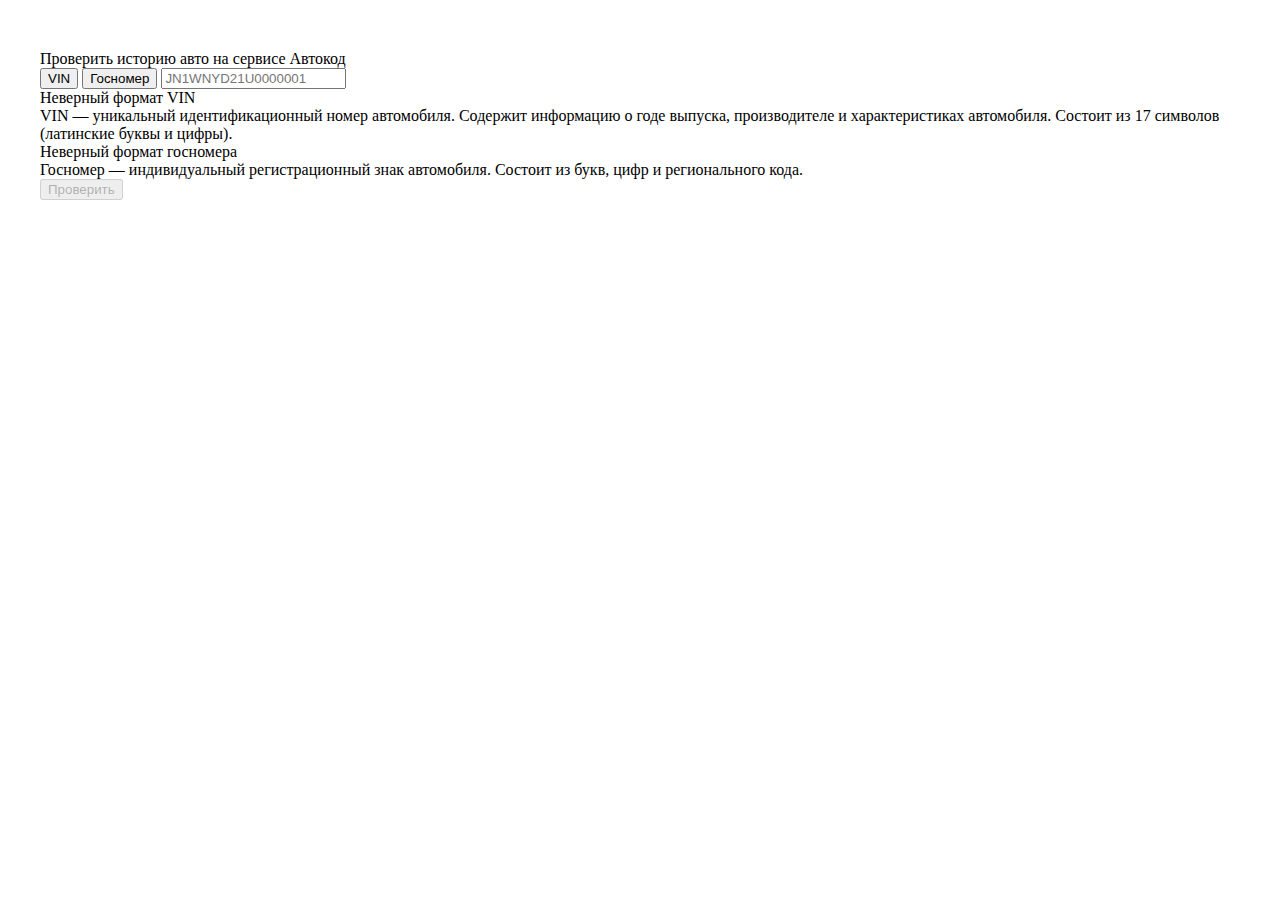
==== index.html @ ef505bfa "new form" ====
<!doctype html>
<html lang="en">
<head>
  <meta charset="UTF-8">
  <meta name="viewport"
        content="width=device-width, user-scalable=no, initial-scale=1.0, maximum-scale=1.0, minimum-scale=1.0">
  <meta http-equiv="X-UA-Compatible" content="ie=edge">
  <title>Banner test</title>
  <style>
    .container {
      width: 100%;
      max-width: 1200px;
      margin: 50px auto;
    }
  </style>
</head>
<body>

  <div class="container">

    <html>
    <head>
      <title></title>
      <meta charset="utf-8">
      <link rel="stylesheet" type="text/css" href="https://pp.avtocod.ru/banner.assets/avtocod_form.css">
    </head>
    <body>
    <form class="avtocod-form" action="https://avtocod.ru/?a_aid=test1&chan=">
      <div class="avtocod-form__header">Проверить историю авто на сервисе Автокод</div>
      <div class="avtocod-form__body">
            <span>
                <input type="button" value="VIN" class="avtocod-form__toggle-btn avtocod-form__toggle-btn_vin avtocod-form__toggle-btn_active">
                <input type="button" value="Госномер" class="avtocod-form__toggle-btn avtocod-form__toggle-btn_grz">
            </span>
        <span>
                <input class="avtocod-form__input" placeholder="JN1WNYD21U0000001">
                <div class="arrow-box">
                    <div class="arrow-box__text arrow-box__text_hidden">
                        <div>Неверный формат VIN</div>
                        VIN — уникальный идентификационный номер автомобиля. Содержит информацию о годе выпуска, производителе и    характеристиках автомобиля. Состоит из 17 символов (латинские буквы и цифры).
                    </div>
                    <div class="arrow-box__text arrow-box__text_hidden">
                        <div>Неверный формат госномера</div>
                        Госномер — индивидуальный регистрационный знак автомобиля. Состоит из букв, цифр и регионального кода.
                    </div>
                </div>
            </span>
        <span>
                <input class="avtocod-form__submit-btn" type="submit" name="" value="Проверить" disabled="">
            </span>
      </div>
    </form>
    <script type="text/javascript" src="https://pp.avtocod.ru/banner.assets/avtocod_form.js"></script>
    </body>
    </html>





  </div>

</body>
</html>
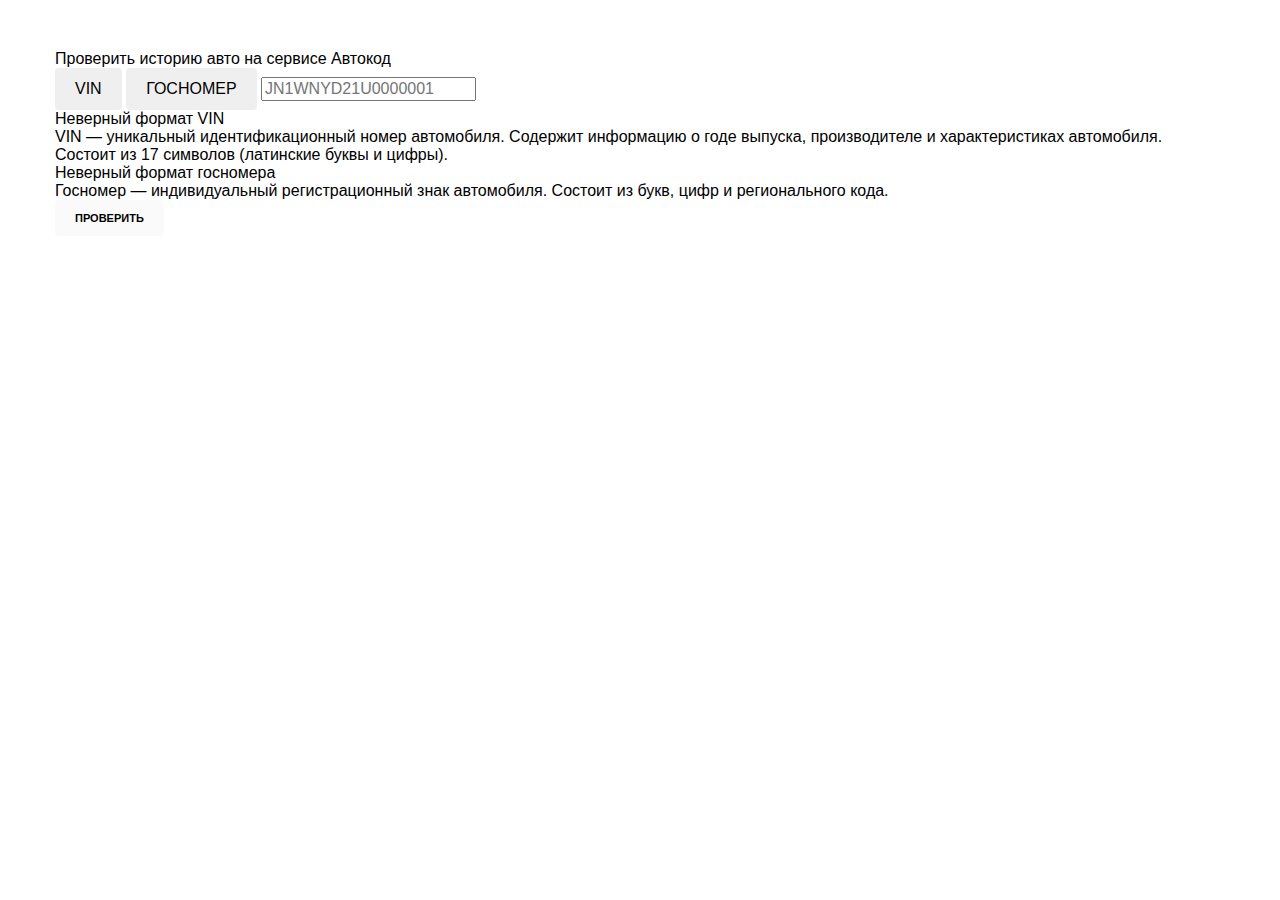
==== commit 3fd98812: "shadow widget test" ====
--- a/index.html
+++ b/index.html
@@ -23,9 +23,10 @@
       <title></title>
       <meta charset="utf-8">
       <link rel="stylesheet" type="text/css" href="https://pp.avtocod.ru/banner.assets/avtocod_form.css">
+      <link rel="stylesheet" type="text/css" href="mediaservice.css">
     </head>
     <body>
-    <form class="avtocod-form" action="https://avtocod.ru/?a_aid=test1&chan=">
+    <form target="_blank" class="avtocod-form" action="https://avtocod.ru/?a_aid=test1&chan=">
       <div class="avtocod-form__header">Проверить историю авто на сервисе Автокод</div>
       <div class="avtocod-form__body">
             <span>
@@ -50,7 +51,14 @@
             </span>
       </div>
     </form>
-    <script type="text/javascript" src="https://pp.avtocod.ru/banner.assets/avtocod_form.js"></script>
+    <div>
+      <avtocod-widget></avtocod-widget>
+      <script defer src='https://pp.avtocod.ru/banner.assets/avtocod_form_v2.js'></script>
+    </div>
+    <!--<script type="text/javascript" src="https://pp.avtocod.ru/banner.assets/avtocod_form_grz.js"></script>-->
+    <!--<script type="text/javascript" src="https://pp.avtocod.ru/banner.assets/avtocod_form.js"></script>-->
+    <!-- путь до скрипта на сервере:/web/pp.avtocod.new.ru/banner.assets. Есть старый и новый. Некоторые клиенты используют старый. Менять код в обоих файлах -->
+    <script src="avtocod_form.js"></script>
     </body>
     </html>
 
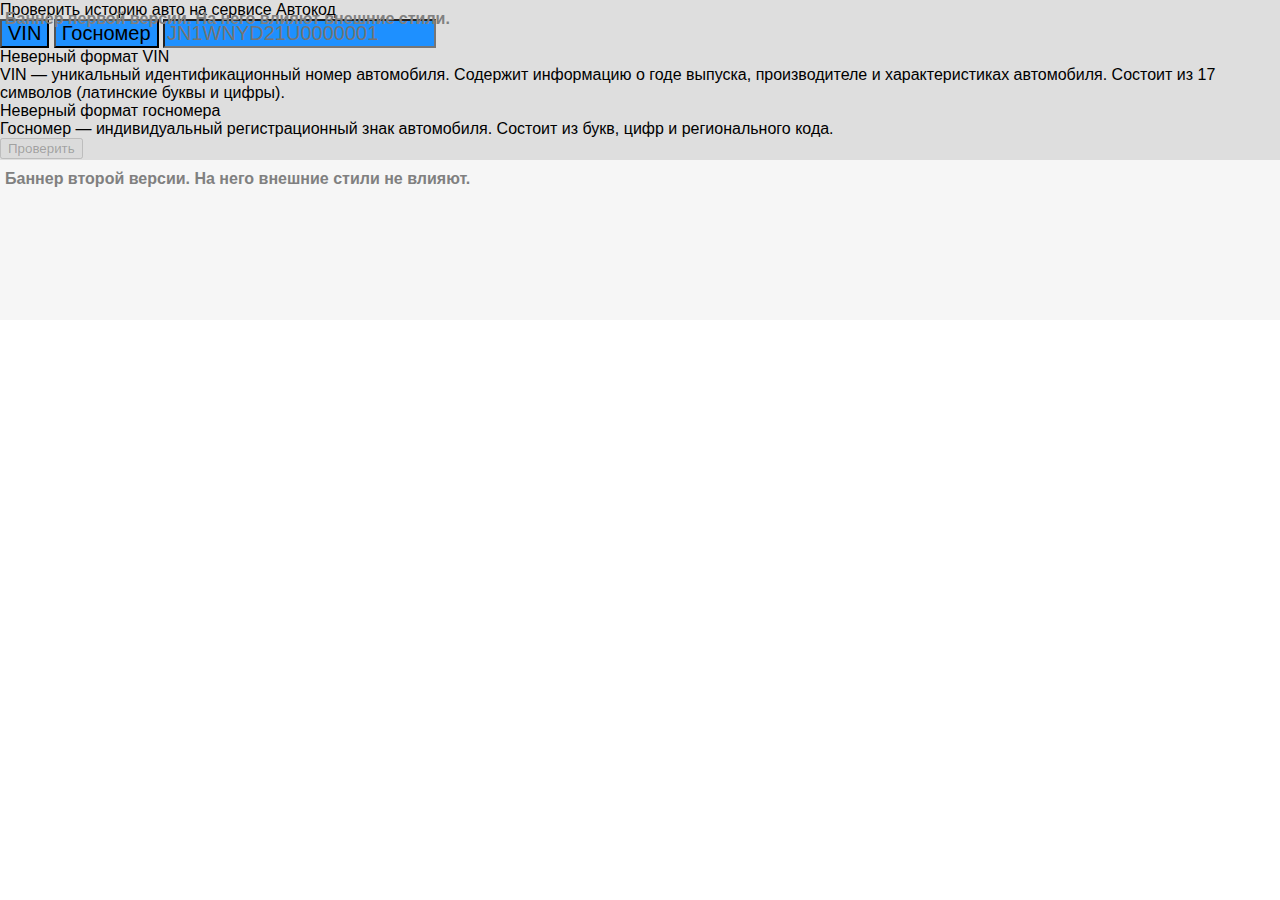
==== commit 634c5a0c: "more diff" ====
--- a/index.html
+++ b/index.html
@@ -1,72 +1,89 @@
 <!doctype html>
-<html lang="en">
+<html lang="ru">
 <head>
   <meta charset="UTF-8">
   <meta name="viewport"
         content="width=device-width, user-scalable=no, initial-scale=1.0, maximum-scale=1.0, minimum-scale=1.0">
   <meta http-equiv="X-UA-Compatible" content="ie=edge">
-  <title>Banner test</title>
+  <title>Сравнение виджетов для сайта Автокод</title>
+  <link rel="stylesheet" type="text/css" href="https://pp.avtocod.ru/banner.assets/avtocod_form.css">
   <style>
-    .container {
-      width: 100%;
-      max-width: 1200px;
-      margin: 50px auto;
+    body {
+      font-family: sans-serif;
+      margin: 0;
+      padding: 0;
+    }
+
+    h4 {
+      color: gray;
+      position: absolute;
+      top: 0;
+      left: 0;
+      margin-top: 10px;
+      margin-left: 5px;
+    }
+
+    .avtocod-form__toggle-btn,
+    .avtocod-form__input {
+      background: dodgerblue;
+      font-size: 20px;
+    }
+
+    .first-banner,
+    .second-banner {
+      background: #dedede;
+      min-height: 160px;
+      display: flex;
+      align-items: center;
+      justify-content: center;
+      position: relative;
+    }
+
+    .second-banner {
+      background: #f6f6f6;
     }
   </style>
 </head>
 <body>
-
-  <div class="container">
-
-    <html>
-    <head>
-      <title></title>
-      <meta charset="utf-8">
-      <link rel="stylesheet" type="text/css" href="https://pp.avtocod.ru/banner.assets/avtocod_form.css">
-      <link rel="stylesheet" type="text/css" href="mediaservice.css">
-    </head>
-    <body>
+  <div class="first-banner">
+    <h4>Баннер первой версии. На него влияют внешние стили.</h4>
     <form target="_blank" class="avtocod-form" action="https://avtocod.ru/?a_aid=test1&chan=">
       <div class="avtocod-form__header">Проверить историю авто на сервисе Автокод</div>
       <div class="avtocod-form__body">
-            <span>
-                <input type="button" value="VIN" class="avtocod-form__toggle-btn avtocod-form__toggle-btn_vin avtocod-form__toggle-btn_active">
-                <input type="button" value="Госномер" class="avtocod-form__toggle-btn avtocod-form__toggle-btn_grz">
-            </span>
+          <span>
+              <input type="button" value="VIN" class="avtocod-form__toggle-btn avtocod-form__toggle-btn_vin avtocod-form__toggle-btn_active">
+              <input type="button" value="Госномер" class="avtocod-form__toggle-btn avtocod-form__toggle-btn_grz">
+          </span>
         <span>
-                <input class="avtocod-form__input" placeholder="JN1WNYD21U0000001">
-                <div class="arrow-box">
-                    <div class="arrow-box__text arrow-box__text_hidden">
-                        <div>Неверный формат VIN</div>
-                        VIN — уникальный идентификационный номер автомобиля. Содержит информацию о годе выпуска, производителе и    характеристиках автомобиля. Состоит из 17 символов (латинские буквы и цифры).
-                    </div>
-                    <div class="arrow-box__text arrow-box__text_hidden">
-                        <div>Неверный формат госномера</div>
-                        Госномер — индивидуальный регистрационный знак автомобиля. Состоит из букв, цифр и регионального кода.
-                    </div>
-                </div>
-            </span>
+              <input class="avtocod-form__input" placeholder="JN1WNYD21U0000001">
+              <div class="arrow-box">
+                  <div class="arrow-box__text arrow-box__text_hidden">
+                      <div>Неверный формат VIN</div>
+                      VIN — уникальный идентификационный номер автомобиля. Содержит информацию о годе выпуска, производителе и    характеристиках автомобиля. Состоит из 17 символов (латинские буквы и цифры).
+                  </div>
+                  <div class="arrow-box__text arrow-box__text_hidden">
+                      <div>Неверный формат госномера</div>
+                      Госномер — индивидуальный регистрационный знак автомобиля. Состоит из букв, цифр и регионального кода.
+                  </div>
+              </div>
+          </span>
         <span>
-                <input class="avtocod-form__submit-btn" type="submit" name="" value="Проверить" disabled="">
-            </span>
+              <input class="avtocod-form__submit-btn" type="submit" name="" value="Проверить" disabled="">
+          </span>
       </div>
     </form>
-    <div>
-      <avtocod-widget></avtocod-widget>
-      <script defer src='https://pp.avtocod.ru/banner.assets/avtocod_form_v2.js'></script>
-    </div>
-    <!--<script type="text/javascript" src="https://pp.avtocod.ru/banner.assets/avtocod_form_grz.js"></script>-->
-    <!--<script type="text/javascript" src="https://pp.avtocod.ru/banner.assets/avtocod_form.js"></script>-->
-    <!-- путь до скрипта на сервере:/web/pp.avtocod.new.ru/banner.assets. Есть старый и новый. Некоторые клиенты используют старый. Менять код в обоих файлах -->
-    <script src="avtocod_form.js"></script>
-    </body>
-    </html>
-
-
-
-
-
   </div>
 
+  <div class="second-banner">
+    <h4>Баннер второй версии. На него внешние стили не влияют.</h4>
+    <avtocod-widget refid={$refid} chan={$channel_code}></avtocod-widget>
+    <script>
+      const widget = document.querySelector('avtocod-widget')
+      widget.setAttribute('refid', 'testRefId')
+      widget.setAttribute('chan', 'testChan')
+    </script>
+  </div>
+  <script type="text/javascript" src="https://pp.avtocod.ru/banner.assets/avtocod_form_grz.js"></script>
+  <script defer src='https://pp.avtocod.ru/banner.assets/avtocod_form_v2.js'></script>
 </body>
 </html>
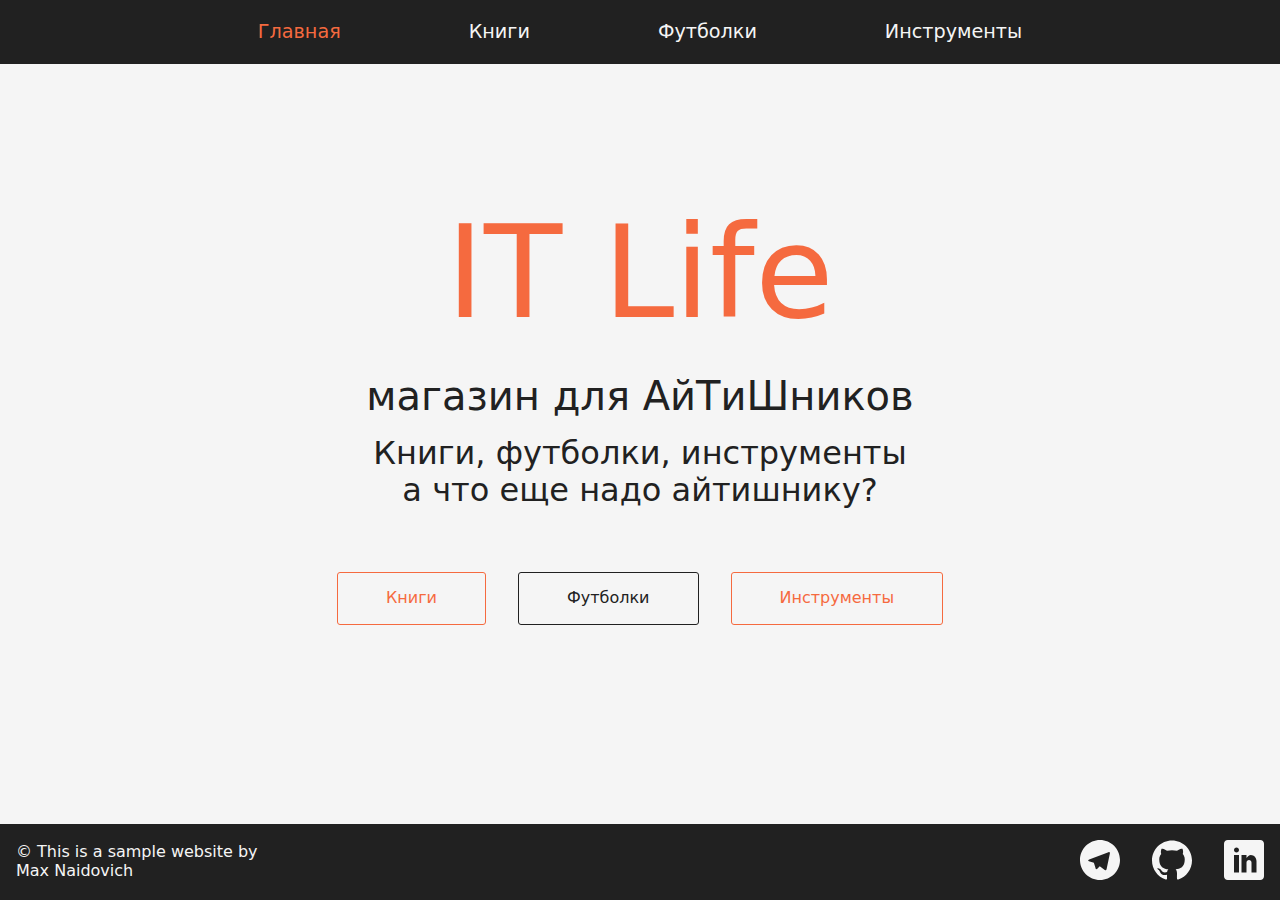
==== commit 20b3cf74: "add standart nuxt export" ====
--- a/index.html
+++ b/index.html
@@ -1,89 +1 @@
-<!doctype html>
-<html lang="ru">
-<head>
-  <meta charset="UTF-8">
-  <meta name="viewport"
-        content="width=device-width, user-scalable=no, initial-scale=1.0, maximum-scale=1.0, minimum-scale=1.0">
-  <meta http-equiv="X-UA-Compatible" content="ie=edge">
-  <title>Сравнение виджетов для сайта Автокод</title>
-  <link rel="stylesheet" type="text/css" href="https://pp.avtocod.ru/banner.assets/avtocod_form.css">
-  <style>
-    body {
-      font-family: sans-serif;
-      margin: 0;
-      padding: 0;
-    }
-
-    h4 {
-      color: gray;
-      position: absolute;
-      top: 0;
-      left: 0;
-      margin-top: 10px;
-      margin-left: 5px;
-    }
-
-    .avtocod-form__toggle-btn,
-    .avtocod-form__input {
-      background: dodgerblue;
-      font-size: 20px;
-    }
-
-    .first-banner,
-    .second-banner {
-      background: #dedede;
-      min-height: 160px;
-      display: flex;
-      align-items: center;
-      justify-content: center;
-      position: relative;
-    }
-
-    .second-banner {
-      background: #f6f6f6;
-    }
-  </style>
-</head>
-<body>
-  <div class="first-banner">
-    <h4>Баннер первой версии. На него влияют внешние стили.</h4>
-    <form target="_blank" class="avtocod-form" action="https://avtocod.ru/?a_aid=test1&chan=">
-      <div class="avtocod-form__header">Проверить историю авто на сервисе Автокод</div>
-      <div class="avtocod-form__body">
-          <span>
-              <input type="button" value="VIN" class="avtocod-form__toggle-btn avtocod-form__toggle-btn_vin avtocod-form__toggle-btn_active">
-              <input type="button" value="Госномер" class="avtocod-form__toggle-btn avtocod-form__toggle-btn_grz">
-          </span>
-        <span>
-              <input class="avtocod-form__input" placeholder="JN1WNYD21U0000001">
-              <div class="arrow-box">
-                  <div class="arrow-box__text arrow-box__text_hidden">
-                      <div>Неверный формат VIN</div>
-                      VIN — уникальный идентификационный номер автомобиля. Содержит информацию о годе выпуска, производителе и    характеристиках автомобиля. Состоит из 17 символов (латинские буквы и цифры).
-                  </div>
-                  <div class="arrow-box__text arrow-box__text_hidden">
-                      <div>Неверный формат госномера</div>
-                      Госномер — индивидуальный регистрационный знак автомобиля. Состоит из букв, цифр и регионального кода.
-                  </div>
-              </div>
-          </span>
-        <span>
-              <input class="avtocod-form__submit-btn" type="submit" name="" value="Проверить" disabled="">
-          </span>
-      </div>
-    </form>
-  </div>
-
-  <div class="second-banner">
-    <h4>Баннер второй версии. На него внешние стили не влияют.</h4>
-    <avtocod-widget refid={$refid} chan={$channel_code}></avtocod-widget>
-    <script>
-      const widget = document.querySelector('avtocod-widget')
-      widget.setAttribute('refid', 'testRefId')
-      widget.setAttribute('chan', 'testChan')
-    </script>
-  </div>
-  <script type="text/javascript" src="https://pp.avtocod.ru/banner.assets/avtocod_form_grz.js"></script>
-  <script defer src='https://pp.avtocod.ru/banner.assets/avtocod_form_v2.js'></script>
-</body>
-</html>
+<!DOCTYPE html><html><head><meta name="viewport" content="width=device-width"/><meta charSet="utf-8"/><title class="jsx-437033675">IT Life</title><link rel="icon" href="/favicon.ico" class="jsx-437033675"/><meta name="next-head-count" content="4"/><link rel="preload" href="/_next/static/css/b1cecb2712b421e50a98.css" as="style"/><link rel="stylesheet" href="/_next/static/css/b1cecb2712b421e50a98.css" data-n-g=""/><noscript data-n-css=""></noscript><script defer="" nomodule="" src="/_next/static/chunks/polyfills-a40ef1678bae11e696dba45124eadd70.js"></script><script src="/_next/static/chunks/webpack-fb76148cfcfb42ca18eb.js" defer=""></script><script src="/_next/static/chunks/framework-895f067827ebe11ffe45.js" defer=""></script><script src="/_next/static/chunks/main-8d15616dad332ac01c02.js" defer=""></script><script src="/_next/static/chunks/pages/_app-dc14292e863454ab8159.js" defer=""></script><script src="/_next/static/chunks/pages/index-2b97e03d715d71b5e1fc.js" defer=""></script><script src="/_next/static/cdQ98lDz7rFxpB17inhNt/_buildManifest.js" defer=""></script><script src="/_next/static/cdQ98lDz7rFxpB17inhNt/_ssgManifest.js" defer=""></script><style id="__jsx-3845807199">.header_wrap.jsx-3845807199{position:fixed;top:0;width:100%;height:4rem;background-color:var(--c-black);}</style><style id="__jsx-3444969707">.logo.jsx-3444969707{font-size:8rem;color:var(--c-orange);}</style><style id="__jsx-1464061827">.info-wrapper.jsx-1464061827{display:-webkit-box;display:-webkit-flex;display:-ms-flexbox;display:flex;-webkit-flex-direction:column;-ms-flex-direction:column;flex-direction:column;-webkit-align-items:center;-webkit-box-align:center;-ms-flex-align:center;align-items:center;}.title.jsx-1464061827{font-weight:400;font-size:2.5rem;color:var(--c-black);margin-bottom:1rem;text-align:center;}.subtitle.jsx-1464061827{font-weight:300;font-size:2rem;color:var(--c-black);margin-bottom:3rem;text-align:center;}.link_item.jsx-1464061827{display:inline-block;border-radius:3px;border:1px solid var(--c-orange);color:var(--c-orange);-webkit-text-decoration:none;text-decoration:none;padding:1rem 3rem;margin-top:1rem;font-size:1rem;-webkit-transition:color .3s;transition:color .3s;}.link_item.jsx-1464061827:not(:last-child){margin-right:2rem;}.link_item.__black.jsx-1464061827{border:1px solid var(--c-black);color:var(--c-black);}.link_item.__black.jsx-1464061827:hover{background-color:var(--c-black);}.link_item.jsx-1464061827:hover{color:var(--c-white);background-color:var(--c-orange);}</style><style id="__jsx-3925642111">.inline-svg.jsx-3925642111{width:100%;height:100%;-webkit-transition:all .3s;transition:all .3s;}.white-orange.jsx-3925642111{fill:var(--c-white);}.white-orange.jsx-3925642111:hover{fill:var(--c-orange);}</style><style id="__jsx-437033675">.container.jsx-437033675{min-height:100vh;display:-webkit-box;display:-webkit-flex;display:-ms-flexbox;display:flex;-webkit-flex-direction:column;-ms-flex-direction:column;flex-direction:column;background-color:var(--c-white);}main.jsx-437033675{padding:5rem 0;-webkit-flex:1;-ms-flex:1;flex:1;display:-webkit-box;display:-webkit-flex;display:-ms-flexbox;display:flex;-webkit-flex-direction:column;-ms-flex-direction:column;flex-direction:column;-webkit-box-pack:center;-webkit-justify-content:center;-ms-flex-pack:center;justify-content:center;-webkit-align-items:center;-webkit-box-align:center;-ms-flex-align:center;align-items:center;}.footer_background.jsx-437033675{background-color:var(--c-black);}.footer-info.jsx-437033675{font-size:1rem;color:var(--c-white);display:-webkit-box;display:-webkit-flex;display:-ms-flexbox;display:flex;-webkit-box-pack:justify;-webkit-justify-content:space-between;-ms-flex-pack:justify;justify-content:space-between;-webkit-align-items:center;-webkit-box-align:center;-ms-flex-align:center;align-items:center;padding:1rem;}.footer_social-link.jsx-437033675{display:inline-block;width:2.5rem;height:2.5rem;}.footer_social-link.jsx-437033675:not(:last-child){margin-right:2rem;}.footer-info.jsx-437033675 p.jsx-437033675{-webkit-flex-basis:30%;-ms-flex-preferred-size:30%;flex-basis:30%;}</style></head><body><div id="__next"><div class="jsx-437033675 container"><div class="jsx-3845807199 Navbar_Navbar__1jiNK"><a class="jsx-3845807199 Navbar_link__GEnDY Navbar_activeLink__3n2Wh" href="/">Главная</a><a class="jsx-3845807199 Navbar_link__GEnDY" href="/books">Книги</a><a class="jsx-3845807199 Navbar_link__GEnDY" href="/t_shirts">Футболки</a><a class="jsx-3845807199 Navbar_link__GEnDY" href="/trinkets">Инструменты</a></div><main class="jsx-437033675"><div class="jsx-1464061827 wrapper info-wrapper"><div class="jsx-3444969707 logo">IT Life</div><h1 class="jsx-1464061827 title">магазин для АйТиШников</h1><h2 class="jsx-1464061827 subtitle">Книги, футболки, инструменты <br class="jsx-1464061827"/> а что еще надо айтишнику?</h2></div><div class="jsx-1464061827 links"><a class="jsx-1464061827 link_item" href="/books">Книги</a><a class="jsx-1464061827 link_item __black" href="/t_shirts">Футболки</a><a class="jsx-1464061827 link_item" href="/trinkets">Инструменты</a></div></main><footer class="jsx-437033675 footer_background"><div class="jsx-437033675 wrapper"><div class="jsx-437033675 footer-info"><p class="jsx-437033675">© This is a sample website by <br class="jsx-437033675"/> Max Naidovich </p><div class="jsx-437033675 footer_social"><a href="https://t.me/namax66" target="_blank" class="jsx-437033675 footer_social-link"><svg class="jsx-3925642111 inline-svg white-orange"><use xlink:href="sprite.svg#telegram" class="jsx-3925642111"></use></svg></a><a href="https://github.com/NaMax66" target="_blank" class="jsx-437033675 footer_social-link"><svg class="jsx-3925642111 inline-svg white-orange"><use xlink:href="sprite.svg#github" class="jsx-3925642111"></use></svg></a><a href="https://www.linkedin.com/in/max-naydovich" target="_blank" class="jsx-437033675 footer_social-link"><svg class="jsx-3925642111 inline-svg white-orange"><use xlink:href="sprite.svg#linkedin" class="jsx-3925642111"></use></svg></a></div></div></div></footer></div></div><script id="__NEXT_DATA__" type="application/json">{"props":{"pageProps":{}},"page":"/","query":{},"buildId":"cdQ98lDz7rFxpB17inhNt","nextExport":true,"autoExport":true,"isFallback":false,"scriptLoader":[]}</script></body></html>--- a/_next/static/css/b1cecb2712b421e50a98.css
+++ b/_next/static/css/b1cecb2712b421e50a98.css
@@ -0,0 +1,3 @@
+.Navbar_Navbar__1jiNK{position:fixed;display:-moz-box;display:flex;-moz-box-align:center;align-items:center;-moz-box-pack:center;justify-content:center;top:0;width:100%;height:4rem;background-color:var(--c-black)}@media (max-width:768px){.Navbar_Navbar__1jiNK{-moz-box-pack:start;justify-content:flex-start}}.Navbar_link__GEnDY{font-size:1.2rem;text-decoration:none;margin:0 4rem}.Navbar_link__GEnDY,.Navbar_link__GEnDY:visited{color:var(--c-white)}.Navbar_link__GEnDY.Navbar_activeLink__3n2Wh{color:var(--c-orange)}@media (max-width:768px){.Navbar_link__GEnDY:not(:first-child){display:none}}
+
+/*! normalize.css v8.0.1 | MIT License | github.com/necolas/normalize.css */html{line-height:1.15;-webkit-text-size-adjust:100%}body{margin:0}main{display:block}h1{font-size:2em;margin:.67em 0}hr{-webkit-box-sizing:content-box;-moz-box-sizing:content-box;box-sizing:content-box;height:0;overflow:visible}pre{font-family:monospace,monospace;font-size:1em}a{background-color:transparent}abbr[title]{border-bottom:none;text-decoration:underline;-moz-text-decoration:underline dotted;text-decoration:underline dotted}b,strong{font-weight:bolder}code,kbd,samp{font-family:monospace,monospace;font-size:1em}small{font-size:80%}sub,sup{font-size:75%;line-height:0;position:relative;vertical-align:baseline}sub{bottom:-.25em}sup{top:-.5em}img{border-style:none}button,input,optgroup,select,textarea{font-family:inherit;font-size:100%;line-height:1.15;margin:0}button,input{overflow:visible}button,select{text-transform:none}[type=button],[type=reset],[type=submit],button{-webkit-appearance:button}[type=button]::-moz-focus-inner,[type=reset]::-moz-focus-inner,[type=submit]::-moz-focus-inner,button::-moz-focus-inner{border-style:none;padding:0}[type=button]:-moz-focusring,[type=reset]:-moz-focusring,[type=submit]:-moz-focusring,button:-moz-focusring{outline:1px dotted ButtonText}fieldset{padding:.35em .75em .625em}legend{-webkit-box-sizing:border-box;-moz-box-sizing:border-box;box-sizing:border-box;color:inherit;display:table;max-width:100%;padding:0;white-space:normal}progress{vertical-align:baseline}textarea{overflow:auto}[type=checkbox],[type=radio]{-webkit-box-sizing:border-box;-moz-box-sizing:border-box;box-sizing:border-box;padding:0}[type=number]::-webkit-inner-spin-button,[type=number]::-webkit-outer-spin-button{height:auto}[type=search]{-webkit-appearance:textfield;outline-offset:-2px}[type=search]::-webkit-search-decoration{-webkit-appearance:none}::-webkit-file-upload-button{-webkit-appearance:button;font:inherit}details{display:block}summary{display:list-item}[hidden],template{display:none}:root{--width-min-desktop:1024px;--width-min-tablet:768px;--c-white:#f5f5f5;--c-light-gray:#bdbdbd;--c-black:#212121;--c-orange:#f56a3f}body,html{font-family:system-ui,sans-serif;font-size:100%}*{padding:0;margin:0;-webkit-box-sizing:border-box;-moz-box-sizing:border-box;box-sizing:border-box}ul{list-style-type:none}--- a/_next/static/css/b1cecb2712b421e50a98.css
+++ b/_next/static/css/b1cecb2712b421e50a98.css
@@ -0,0 +1,3 @@
+.Navbar_Navbar__1jiNK{position:fixed;display:-moz-box;display:flex;-moz-box-align:center;align-items:center;-moz-box-pack:center;justify-content:center;top:0;width:100%;height:4rem;background-color:var(--c-black)}@media (max-width:768px){.Navbar_Navbar__1jiNK{-moz-box-pack:start;justify-content:flex-start}}.Navbar_link__GEnDY{font-size:1.2rem;text-decoration:none;margin:0 4rem}.Navbar_link__GEnDY,.Navbar_link__GEnDY:visited{color:var(--c-white)}.Navbar_link__GEnDY.Navbar_activeLink__3n2Wh{color:var(--c-orange)}@media (max-width:768px){.Navbar_link__GEnDY:not(:first-child){display:none}}
+
+/*! normalize.css v8.0.1 | MIT License | github.com/necolas/normalize.css */html{line-height:1.15;-webkit-text-size-adjust:100%}body{margin:0}main{display:block}h1{font-size:2em;margin:.67em 0}hr{-webkit-box-sizing:content-box;-moz-box-sizing:content-box;box-sizing:content-box;height:0;overflow:visible}pre{font-family:monospace,monospace;font-size:1em}a{background-color:transparent}abbr[title]{border-bottom:none;text-decoration:underline;-moz-text-decoration:underline dotted;text-decoration:underline dotted}b,strong{font-weight:bolder}code,kbd,samp{font-family:monospace,monospace;font-size:1em}small{font-size:80%}sub,sup{font-size:75%;line-height:0;position:relative;vertical-align:baseline}sub{bottom:-.25em}sup{top:-.5em}img{border-style:none}button,input,optgroup,select,textarea{font-family:inherit;font-size:100%;line-height:1.15;margin:0}button,input{overflow:visible}button,select{text-transform:none}[type=button],[type=reset],[type=submit],button{-webkit-appearance:button}[type=button]::-moz-focus-inner,[type=reset]::-moz-focus-inner,[type=submit]::-moz-focus-inner,button::-moz-focus-inner{border-style:none;padding:0}[type=button]:-moz-focusring,[type=reset]:-moz-focusring,[type=submit]:-moz-focusring,button:-moz-focusring{outline:1px dotted ButtonText}fieldset{padding:.35em .75em .625em}legend{-webkit-box-sizing:border-box;-moz-box-sizing:border-box;box-sizing:border-box;color:inherit;display:table;max-width:100%;padding:0;white-space:normal}progress{vertical-align:baseline}textarea{overflow:auto}[type=checkbox],[type=radio]{-webkit-box-sizing:border-box;-moz-box-sizing:border-box;box-sizing:border-box;padding:0}[type=number]::-webkit-inner-spin-button,[type=number]::-webkit-outer-spin-button{height:auto}[type=search]{-webkit-appearance:textfield;outline-offset:-2px}[type=search]::-webkit-search-decoration{-webkit-appearance:none}::-webkit-file-upload-button{-webkit-appearance:button;font:inherit}details{display:block}summary{display:list-item}[hidden],template{display:none}:root{--width-min-desktop:1024px;--width-min-tablet:768px;--c-white:#f5f5f5;--c-light-gray:#bdbdbd;--c-black:#212121;--c-orange:#f56a3f}body,html{font-family:system-ui,sans-serif;font-size:100%}*{padding:0;margin:0;-webkit-box-sizing:border-box;-moz-box-sizing:border-box;box-sizing:border-box}ul{list-style-type:none}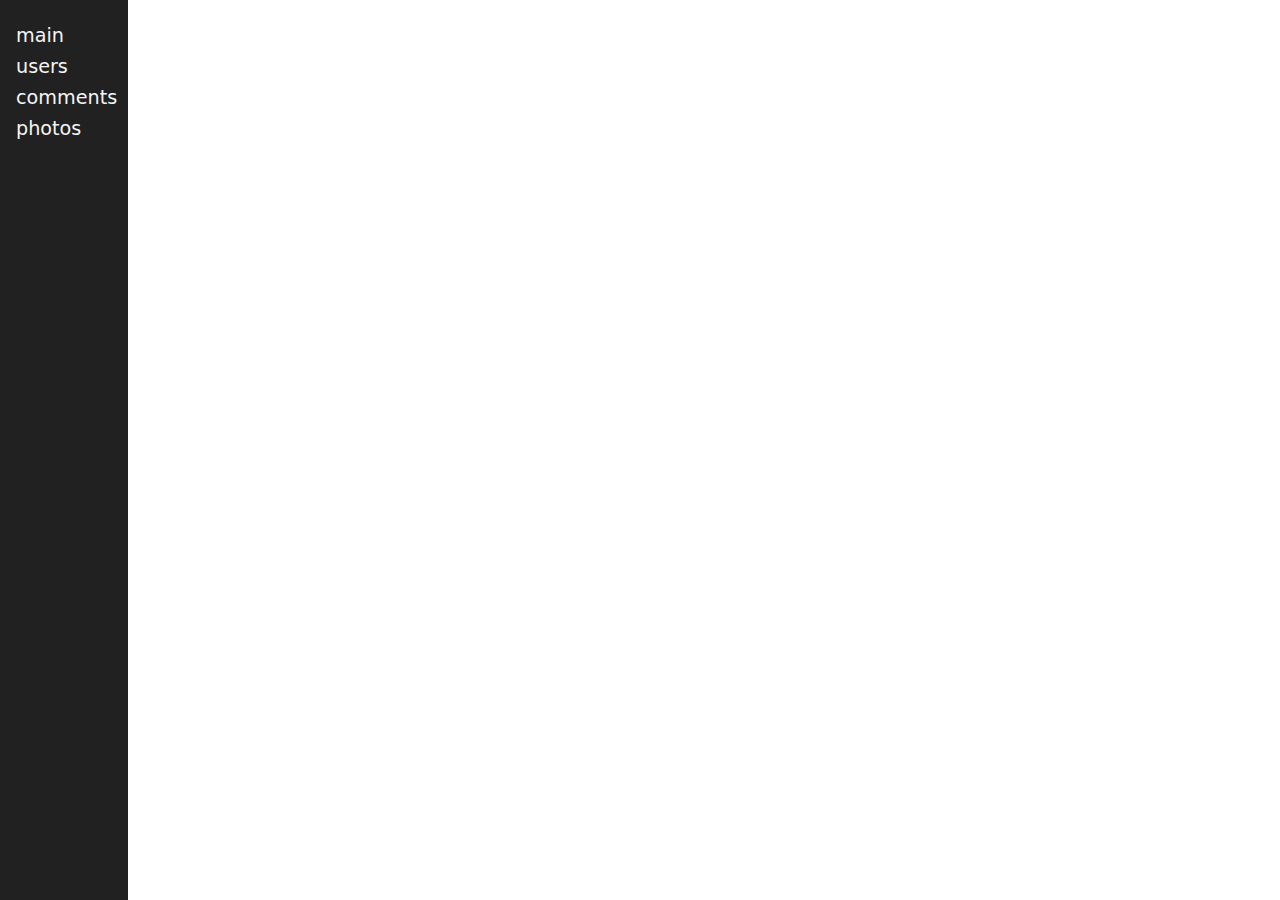
==== commit 7ea65f1c: "build affluent test" ====
--- a/index.html
+++ b/index.html
@@ -1 +1 @@
-<!DOCTYPE html><html><head><meta name="viewport" content="width=device-width"/><meta charSet="utf-8"/><title class="jsx-437033675">IT Life</title><link rel="icon" href="/favicon.ico" class="jsx-437033675"/><meta name="next-head-count" content="4"/><link rel="preload" href="/_next/static/css/b1cecb2712b421e50a98.css" as="style"/><link rel="stylesheet" href="/_next/static/css/b1cecb2712b421e50a98.css" data-n-g=""/><noscript data-n-css=""></noscript><script defer="" nomodule="" src="/_next/static/chunks/polyfills-a40ef1678bae11e696dba45124eadd70.js"></script><script src="/_next/static/chunks/webpack-fb76148cfcfb42ca18eb.js" defer=""></script><script src="/_next/static/chunks/framework-895f067827ebe11ffe45.js" defer=""></script><script src="/_next/static/chunks/main-8d15616dad332ac01c02.js" defer=""></script><script src="/_next/static/chunks/pages/_app-dc14292e863454ab8159.js" defer=""></script><script src="/_next/static/chunks/pages/index-2b97e03d715d71b5e1fc.js" defer=""></script><script src="/_next/static/cdQ98lDz7rFxpB17inhNt/_buildManifest.js" defer=""></script><script src="/_next/static/cdQ98lDz7rFxpB17inhNt/_ssgManifest.js" defer=""></script><style id="__jsx-3845807199">.header_wrap.jsx-3845807199{position:fixed;top:0;width:100%;height:4rem;background-color:var(--c-black);}</style><style id="__jsx-3444969707">.logo.jsx-3444969707{font-size:8rem;color:var(--c-orange);}</style><style id="__jsx-1464061827">.info-wrapper.jsx-1464061827{display:-webkit-box;display:-webkit-flex;display:-ms-flexbox;display:flex;-webkit-flex-direction:column;-ms-flex-direction:column;flex-direction:column;-webkit-align-items:center;-webkit-box-align:center;-ms-flex-align:center;align-items:center;}.title.jsx-1464061827{font-weight:400;font-size:2.5rem;color:var(--c-black);margin-bottom:1rem;text-align:center;}.subtitle.jsx-1464061827{font-weight:300;font-size:2rem;color:var(--c-black);margin-bottom:3rem;text-align:center;}.link_item.jsx-1464061827{display:inline-block;border-radius:3px;border:1px solid var(--c-orange);color:var(--c-orange);-webkit-text-decoration:none;text-decoration:none;padding:1rem 3rem;margin-top:1rem;font-size:1rem;-webkit-transition:color .3s;transition:color .3s;}.link_item.jsx-1464061827:not(:last-child){margin-right:2rem;}.link_item.__black.jsx-1464061827{border:1px solid var(--c-black);color:var(--c-black);}.link_item.__black.jsx-1464061827:hover{background-color:var(--c-black);}.link_item.jsx-1464061827:hover{color:var(--c-white);background-color:var(--c-orange);}</style><style id="__jsx-3925642111">.inline-svg.jsx-3925642111{width:100%;height:100%;-webkit-transition:all .3s;transition:all .3s;}.white-orange.jsx-3925642111{fill:var(--c-white);}.white-orange.jsx-3925642111:hover{fill:var(--c-orange);}</style><style id="__jsx-437033675">.container.jsx-437033675{min-height:100vh;display:-webkit-box;display:-webkit-flex;display:-ms-flexbox;display:flex;-webkit-flex-direction:column;-ms-flex-direction:column;flex-direction:column;background-color:var(--c-white);}main.jsx-437033675{padding:5rem 0;-webkit-flex:1;-ms-flex:1;flex:1;display:-webkit-box;display:-webkit-flex;display:-ms-flexbox;display:flex;-webkit-flex-direction:column;-ms-flex-direction:column;flex-direction:column;-webkit-box-pack:center;-webkit-justify-content:center;-ms-flex-pack:center;justify-content:center;-webkit-align-items:center;-webkit-box-align:center;-ms-flex-align:center;align-items:center;}.footer_background.jsx-437033675{background-color:var(--c-black);}.footer-info.jsx-437033675{font-size:1rem;color:var(--c-white);display:-webkit-box;display:-webkit-flex;display:-ms-flexbox;display:flex;-webkit-box-pack:justify;-webkit-justify-content:space-between;-ms-flex-pack:justify;justify-content:space-between;-webkit-align-items:center;-webkit-box-align:center;-ms-flex-align:center;align-items:center;padding:1rem;}.footer_social-link.jsx-437033675{display:inline-block;width:2.5rem;height:2.5rem;}.footer_social-link.jsx-437033675:not(:last-child){margin-right:2rem;}.footer-info.jsx-437033675 p.jsx-437033675{-webkit-flex-basis:30%;-ms-flex-preferred-size:30%;flex-basis:30%;}</style></head><body><div id="__next"><div class="jsx-437033675 container"><div class="jsx-3845807199 Navbar_Navbar__1jiNK"><a class="jsx-3845807199 Navbar_link__GEnDY Navbar_activeLink__3n2Wh" href="/">Главная</a><a class="jsx-3845807199 Navbar_link__GEnDY" href="/books">Книги</a><a class="jsx-3845807199 Navbar_link__GEnDY" href="/t_shirts">Футболки</a><a class="jsx-3845807199 Navbar_link__GEnDY" href="/trinkets">Инструменты</a></div><main class="jsx-437033675"><div class="jsx-1464061827 wrapper info-wrapper"><div class="jsx-3444969707 logo">IT Life</div><h1 class="jsx-1464061827 title">магазин для АйТиШников</h1><h2 class="jsx-1464061827 subtitle">Книги, футболки, инструменты <br class="jsx-1464061827"/> а что еще надо айтишнику?</h2></div><div class="jsx-1464061827 links"><a class="jsx-1464061827 link_item" href="/books">Книги</a><a class="jsx-1464061827 link_item __black" href="/t_shirts">Футболки</a><a class="jsx-1464061827 link_item" href="/trinkets">Инструменты</a></div></main><footer class="jsx-437033675 footer_background"><div class="jsx-437033675 wrapper"><div class="jsx-437033675 footer-info"><p class="jsx-437033675">© This is a sample website by <br class="jsx-437033675"/> Max Naidovich </p><div class="jsx-437033675 footer_social"><a href="https://t.me/namax66" target="_blank" class="jsx-437033675 footer_social-link"><svg class="jsx-3925642111 inline-svg white-orange"><use xlink:href="sprite.svg#telegram" class="jsx-3925642111"></use></svg></a><a href="https://github.com/NaMax66" target="_blank" class="jsx-437033675 footer_social-link"><svg class="jsx-3925642111 inline-svg white-orange"><use xlink:href="sprite.svg#github" class="jsx-3925642111"></use></svg></a><a href="https://www.linkedin.com/in/max-naydovich" target="_blank" class="jsx-437033675 footer_social-link"><svg class="jsx-3925642111 inline-svg white-orange"><use xlink:href="sprite.svg#linkedin" class="jsx-3925642111"></use></svg></a></div></div></div></footer></div></div><script id="__NEXT_DATA__" type="application/json">{"props":{"pageProps":{}},"page":"/","query":{},"buildId":"cdQ98lDz7rFxpB17inhNt","nextExport":true,"autoExport":true,"isFallback":false,"scriptLoader":[]}</script></body></html>+<!DOCTYPE html><html lang=""><head><meta charset="utf-8"><meta http-equiv="X-UA-Compatible" content="IE=edge"><meta name="viewport" content="width=device-width,initial-scale=1"><link rel="icon" href="/favicon.ico"><title>affluent-test</title><link href="/css/chunk-339691cf.1d09330a.css" rel="prefetch"><link href="/css/chunk-772abfb9.1d09330a.css" rel="prefetch"><link href="/css/chunk-79225df8.e312ebd3.css" rel="prefetch"><link href="/css/chunk-fe954ade.d6a19e6b.css" rel="prefetch"><link href="/js/chunk-339691cf.95b6a911.js" rel="prefetch"><link href="/js/chunk-772abfb9.12f05205.js" rel="prefetch"><link href="/js/chunk-79225df8.541800b3.js" rel="prefetch"><link href="/js/chunk-fe954ade.0f46752c.js" rel="prefetch"><link href="/css/app.0d3dda9b.css" rel="preload" as="style"><link href="/js/app.600cd8de.js" rel="preload" as="script"><link href="/js/chunk-vendors.a3b21a04.js" rel="preload" as="script"><link href="/css/app.0d3dda9b.css" rel="stylesheet"></head><body><noscript><strong>We're sorry but affluent-test doesn't work properly without JavaScript enabled. Please enable it to continue.</strong></noscript><div id="app"></div><script src="/js/chunk-vendors.a3b21a04.js"></script><script src="/js/app.600cd8de.js"></script></body></html>--- a/css/chunk-339691cf.1d09330a.css
+++ b/css/chunk-339691cf.1d09330a.css
@@ -0,0 +1 @@
+.list-default[data-v-757119ea]{list-style:none}--- a/css/chunk-772abfb9.1d09330a.css
+++ b/css/chunk-772abfb9.1d09330a.css
@@ -0,0 +1 @@
+.list-default[data-v-757119ea]{list-style:none}--- a/css/chunk-79225df8.e312ebd3.css
+++ b/css/chunk-79225df8.e312ebd3.css
@@ -0,0 +1 @@
+.page-main[data-v-62c21a0a]{width:100%;max-width:var(--width-max-desktop);margin:0 auto}.description[data-v-62c21a0a]{margin-top:1.5rem;font-size:1.2rem;line-height:1.6}--- a/css/chunk-fe954ade.d6a19e6b.css
+++ b/css/chunk-fe954ade.d6a19e6b.css
@@ -0,0 +1 @@
+.user-list-item[data-v-835e7c44]{display:flex;padding:.5rem;border-radius:2px;align-items:center}.user-list-item__name[data-v-835e7c44]{margin-right:auto}.user-list-item__edit[data-v-835e7c44],.user-list-item__remove[data-v-835e7c44]{margin-left:.5rem;padding:0 .5rem;height:1.5rem}.additional-info[data-v-835e7c44]{font-size:.8rem}.user-settings[data-v-fc5b76ca]{padding:1rem;border-radius:2px;border:1px solid var(--c-light-gray)}.user-settings__input[data-v-fc5b76ca]{display:block;padding:.5rem 1rem;margin-bottom:.5rem;width:100%}.user-settings__controls[data-v-fc5b76ca]{display:flex;justify-content:space-between;margin-top:1rem}.user-settings__add-new[data-v-fc5b76ca]{margin-top:1rem}.add-new-user-button[data-v-fc5b76ca],.user-settings__accept[data-v-fc5b76ca]{padding:.5rem 1rem;width:100%}.page-users[data-v-f8148c2c]{width:100%;max-width:var(--width-max-desktop);margin:0 auto}.user-list[data-v-f8148c2c]{margin-top:2rem;list-style:none;flex-basis:50%;max-width:400px;margin-right:3rem}.user-page-content[data-v-f8148c2c]{display:flex;align-items:flex-start}.user-list-item[data-v-f8148c2c]{transition:background-color .2s}.user-list-item[data-v-f8148c2c]:not(:last-child){border-bottom:1px solid var(--c-light-gray)}.user-settings[data-v-f8148c2c]{margin-top:2.5rem;top:2.5rem;position:sticky}--- a/css/app.0d3dda9b.css
+++ b/css/app.0d3dda9b.css
@@ -0,0 +1 @@
+.navigation-sidebar[data-v-434214d9]{width:8rem;min-height:100vh;background-color:var(--c-black);padding:1rem}.navigation-list[data-v-434214d9]{top:1.5rem;position:sticky;list-style:none}.navigation-list__item[data-v-434214d9]{font-size:1.2rem;line-height:1.2;margin:.5rem 0}.router-link[data-v-434214d9]{color:var(--c-white);text-decoration:none;transition:.2s}.router-link--active[data-v-434214d9]{color:var(--c-orange)}.layout-default[data-v-73d278e2]{display:flex}.main-content[data-v-73d278e2]{width:100%;margin:1rem}:root{--width-max-desktop:1200px;--width-min-desktop:1024px;--width-min-tablet:768px;--c-white:#f5f5f5;--c-light-gray:#bdbdbd;--c-black:#212121;--c-orange:#f56a3f}body{font-family:system-ui,sans-serif;font-size:100%}*{padding:0;margin:0;box-sizing:border-box;color:var(--c-black)}--- a/css/app.0d3dda9b.css
+++ b/css/app.0d3dda9b.css
@@ -0,0 +1 @@
+.navigation-sidebar[data-v-434214d9]{width:8rem;min-height:100vh;background-color:var(--c-black);padding:1rem}.navigation-list[data-v-434214d9]{top:1.5rem;position:sticky;list-style:none}.navigation-list__item[data-v-434214d9]{font-size:1.2rem;line-height:1.2;margin:.5rem 0}.router-link[data-v-434214d9]{color:var(--c-white);text-decoration:none;transition:.2s}.router-link--active[data-v-434214d9]{color:var(--c-orange)}.layout-default[data-v-73d278e2]{display:flex}.main-content[data-v-73d278e2]{width:100%;margin:1rem}:root{--width-max-desktop:1200px;--width-min-desktop:1024px;--width-min-tablet:768px;--c-white:#f5f5f5;--c-light-gray:#bdbdbd;--c-black:#212121;--c-orange:#f56a3f}body{font-family:system-ui,sans-serif;font-size:100%}*{padding:0;margin:0;box-sizing:border-box;color:var(--c-black)}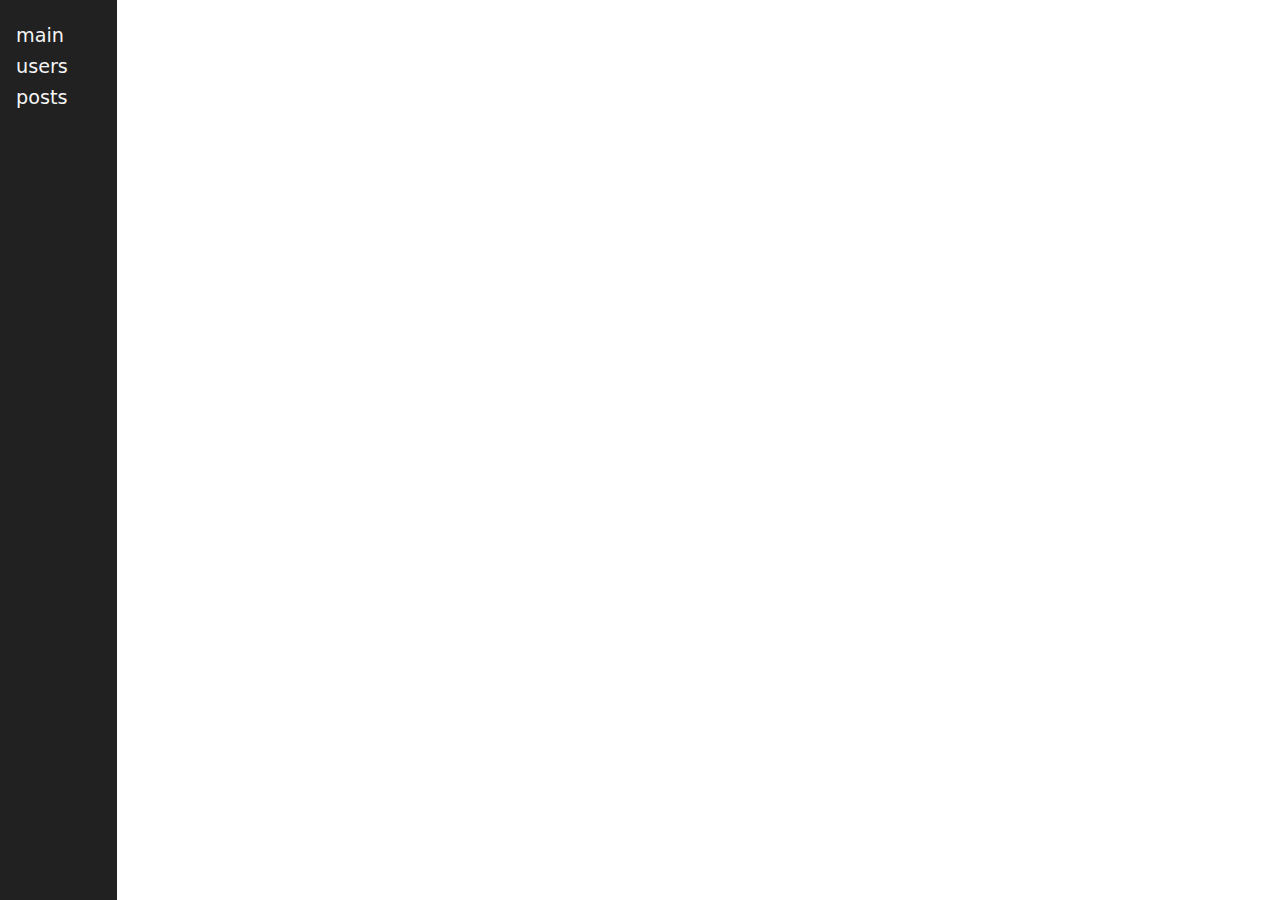
==== commit 10569f90: "release v0.3.0" ====
--- a/index.html
+++ b/index.html
@@ -1 +1 @@
-<!DOCTYPE html><html lang=""><head><meta charset="utf-8"><meta http-equiv="X-UA-Compatible" content="IE=edge"><meta name="viewport" content="width=device-width,initial-scale=1"><link rel="icon" href="/favicon.ico"><title>affluent-test</title><link href="/css/chunk-339691cf.1d09330a.css" rel="prefetch"><link href="/css/chunk-772abfb9.1d09330a.css" rel="prefetch"><link href="/css/chunk-79225df8.e312ebd3.css" rel="prefetch"><link href="/css/chunk-fe954ade.d6a19e6b.css" rel="prefetch"><link href="/js/chunk-339691cf.95b6a911.js" rel="prefetch"><link href="/js/chunk-772abfb9.12f05205.js" rel="prefetch"><link href="/js/chunk-79225df8.541800b3.js" rel="prefetch"><link href="/js/chunk-fe954ade.0f46752c.js" rel="prefetch"><link href="/css/app.0d3dda9b.css" rel="preload" as="style"><link href="/js/app.600cd8de.js" rel="preload" as="script"><link href="/js/chunk-vendors.a3b21a04.js" rel="preload" as="script"><link href="/css/app.0d3dda9b.css" rel="stylesheet"></head><body><noscript><strong>We're sorry but affluent-test doesn't work properly without JavaScript enabled. Please enable it to continue.</strong></noscript><div id="app"></div><script src="/js/chunk-vendors.a3b21a04.js"></script><script src="/js/app.600cd8de.js"></script></body></html>+<!DOCTYPE html><html lang=""><head><meta charset="utf-8"><meta http-equiv="X-UA-Compatible" content="IE=edge"><meta name="viewport" content="width=device-width,initial-scale=1"><link rel="icon" href="/favicon.ico"><title>affluent-test</title><link href="/css/chunk-06c559b8.8815c906.css" rel="prefetch"><link href="/css/chunk-6f97a038.7d290d29.css" rel="prefetch"><link href="/css/chunk-79225df8.e312ebd3.css" rel="prefetch"><link href="/js/chunk-06c559b8.d1cde09e.js" rel="prefetch"><link href="/js/chunk-6f97a038.e214f9a9.js" rel="prefetch"><link href="/js/chunk-79225df8.a912dd65.js" rel="prefetch"><link href="/css/app.d8adaafb.css" rel="preload" as="style"><link href="/js/app.65cb510d.js" rel="preload" as="script"><link href="/js/chunk-vendors.d1eb4766.js" rel="preload" as="script"><link href="/css/app.d8adaafb.css" rel="stylesheet"></head><body><noscript><strong>We're sorry but affluent-test doesn't work properly without JavaScript enabled. Please enable it to continue.</strong></noscript><div id="app"></div><script src="/js/chunk-vendors.d1eb4766.js"></script><script src="/js/app.65cb510d.js"></script></body></html>--- a/css/chunk-06c559b8.8815c906.css
+++ b/css/chunk-06c559b8.8815c906.css
@@ -0,0 +1 @@
+.user-list-item[data-v-1e12086a]{display:flex;padding:.5rem 0;border-radius:2px;align-items:center}.user-list-item__controls[data-v-1e12086a]{visibility:hidden;opacity:0;transition:.2s}.user-list-item:hover>.user-list-item__controls[data-v-1e12086a]{visibility:visible;opacity:1}.user-list-item__name[data-v-1e12086a]{margin-right:auto}.user-list-item__edit[data-v-1e12086a],.user-list-item__remove[data-v-1e12086a]{margin-left:.5rem;padding:0 .5rem;height:1.5rem}.additional-info[data-v-1e12086a]{font-size:.8rem}.user-settings[data-v-bc51a626]{padding:1rem;border-radius:2px;border:1px solid var(--c-light-gray)}.user-settings__input[data-v-bc51a626]{display:block;padding:.5rem 1rem;margin-bottom:.5rem;width:100%}.user-settings__controls[data-v-bc51a626]{display:flex;justify-content:space-between;margin-top:1rem}.user-settings__add-new[data-v-bc51a626]{margin-top:1rem}.add-new-user-button[data-v-bc51a626],.user-settings__accept[data-v-bc51a626]{padding:.5rem 1rem;width:100%}.page-users[data-v-5bdeea9f]{--left-column-max-width:400px;width:100%;max-width:var(--width-max-desktop);margin:0 auto}.user-filter-input[data-v-5bdeea9f]{width:100%;padding:.5rem 1rem;margin-top:1rem;max-width:var(--left-column-max-width)}.preloader[data-v-5bdeea9f]{font-size:2rem}.user-list[data-v-5bdeea9f]{margin-top:2rem;list-style:none;width:50%;max-width:var(--left-column-max-width);margin-right:3rem}@media (max-width:768px){.user-list[data-v-5bdeea9f]{width:100%;max-width:var(--left-column-max-width)}}.user-page-content[data-v-5bdeea9f]{display:flex;align-items:flex-start}@media (max-width:768px){.user-page-content[data-v-5bdeea9f]{flex-direction:column-reverse}}.user-list-item[data-v-5bdeea9f]:not(:last-child){border-bottom:1px solid var(--c-light-gray)}.user-settings[data-v-5bdeea9f]{position:sticky;top:2.5rem;margin-top:2.5rem}@media (max-width:768px){.user-settings[data-v-5bdeea9f]{width:100%;max-width:var(--left-column-max-width);margin-top:1rem;position:relative;top:0}}--- a/css/chunk-6f97a038.7d290d29.css
+++ b/css/chunk-6f97a038.7d290d29.css
@@ -0,0 +1 @@
+.post-list-item[data-v-d22dc1dc]{padding-bottom:.3rem;max-width:600px}.page-posts[data-v-7797df8c]{width:100%;max-width:var(--width-max-desktop);margin:0 auto}.post-list[data-v-7797df8c]{margin-top:2rem;list-style:none}.post-list-item[data-v-7797df8c]:not(:last-child){margin-bottom:1rem;border-bottom:1px solid var(--c-light-gray)}.preloader[data-v-7797df8c]{font-size:2rem}--- a/css/app.d8adaafb.css
+++ b/css/app.d8adaafb.css
@@ -0,0 +1 @@
+.navigation-sidebar[data-v-5fe1e88d]{width:8rem;min-height:100vh;background-color:var(--c-black);padding:1rem}.navigation-list[data-v-5fe1e88d]{top:1.5rem;position:sticky;list-style:none}.navigation-list__item[data-v-5fe1e88d]{font-size:1.2rem;line-height:1.2;margin:.5rem 0}.router-link[data-v-5fe1e88d]{color:var(--c-white);text-decoration:none;transition:.2s}.router-link--active[data-v-5fe1e88d]{color:var(--c-orange)}.layout-default[data-v-73d278e2]{display:flex}.main-content[data-v-73d278e2]{width:100%;margin:1rem}:root{--width-max-desktop:1200px;--width-min-desktop:1024px;--width-min-tablet:768px;--c-white:#f5f5f5;--c-light-gray:#bdbdbd;--c-black:#212121;--c-orange:#f56a3f}body{font-family:system-ui,sans-serif;font-size:100%}*{padding:0;margin:0;box-sizing:border-box;color:var(--c-black)}--- a/css/app.d8adaafb.css
+++ b/css/app.d8adaafb.css
@@ -0,0 +1 @@
+.navigation-sidebar[data-v-5fe1e88d]{width:8rem;min-height:100vh;background-color:var(--c-black);padding:1rem}.navigation-list[data-v-5fe1e88d]{top:1.5rem;position:sticky;list-style:none}.navigation-list__item[data-v-5fe1e88d]{font-size:1.2rem;line-height:1.2;margin:.5rem 0}.router-link[data-v-5fe1e88d]{color:var(--c-white);text-decoration:none;transition:.2s}.router-link--active[data-v-5fe1e88d]{color:var(--c-orange)}.layout-default[data-v-73d278e2]{display:flex}.main-content[data-v-73d278e2]{width:100%;margin:1rem}:root{--width-max-desktop:1200px;--width-min-desktop:1024px;--width-min-tablet:768px;--c-white:#f5f5f5;--c-light-gray:#bdbdbd;--c-black:#212121;--c-orange:#f56a3f}body{font-family:system-ui,sans-serif;font-size:100%}*{padding:0;margin:0;box-sizing:border-box;color:var(--c-black)}